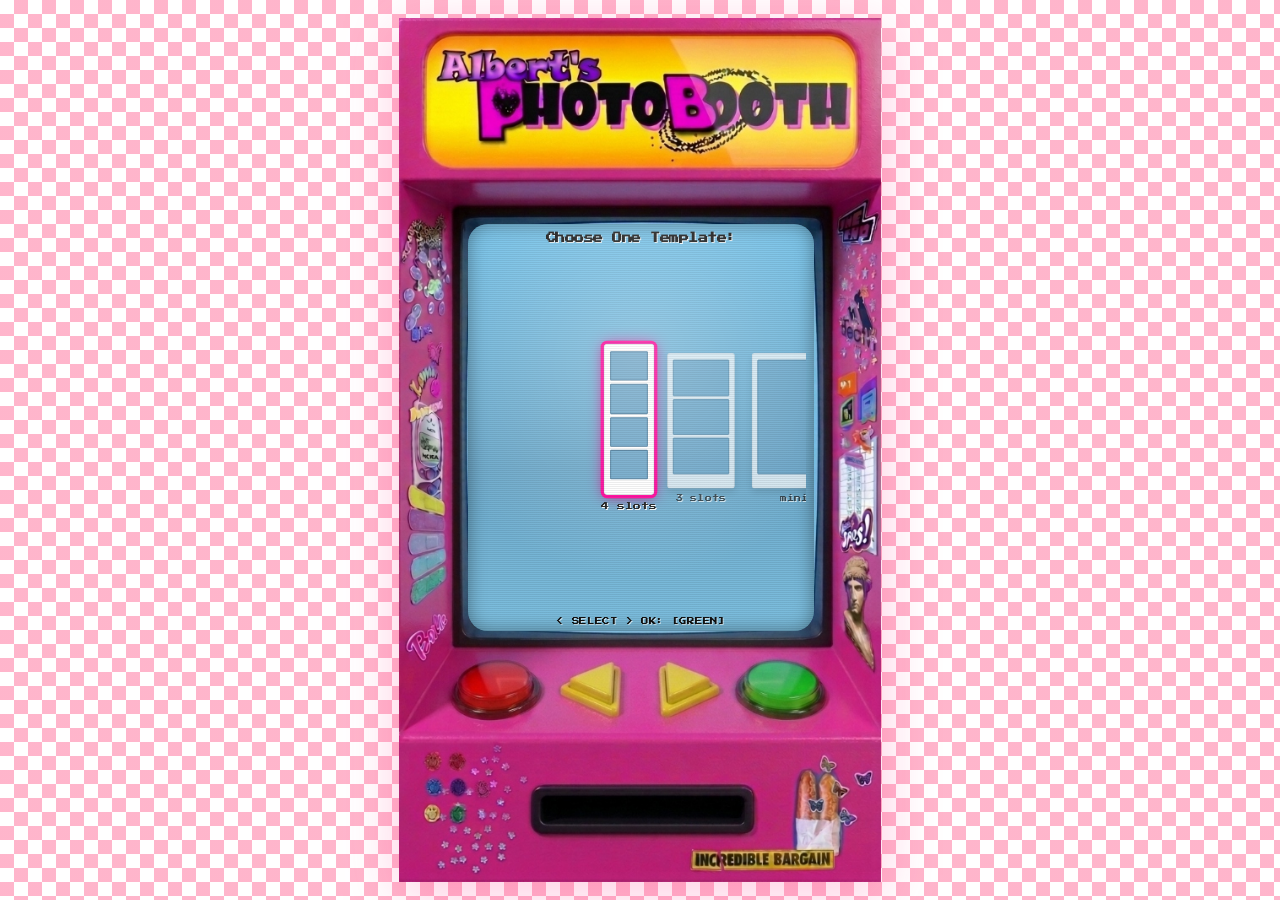
==== index.html @ 7cb74ea0 "main" ====
<!DOCTYPE html>
<html lang="zh-CN">
<head>
  <meta charset="UTF-8">
  <meta name="viewport" content="width=device-width, initial-scale=1.0, maximum-scale=1.0, user-scalable=no, viewport-fit=cover">
  <meta name="theme-color" content="#ff84a9">
  <meta name="apple-mobile-web-app-capable" content="yes">
  <meta name="apple-mobile-web-app-status-bar-style" content="black-translucent">
  <title>Albert's Photobooth</title>

  <!-- Google Pixel 字体 -->
  <link rel="preconnect" href="https://fonts.googleapis.com">
  <link rel="preconnect" href="https://fonts.gstatic.com" crossorigin>
  <link href="https://fonts.googleapis.com/css2?family=Press+Start+2P&display=swap" rel="stylesheet">

  <!-- 样式模块 -->
  <link rel="stylesheet" href="styles/reset.css">
  <link rel="stylesheet" href="styles/main.css">
</head>
<body>
  <div class="photobooth-app" id="app">
    <!-- 街机外壳容器 (移动端最大化自适应) -->
    <div class="arcade-cabinet-wrapper" id="cabinet-wrapper">
      <!-- 机身本体高保真底图 -->
      <img src="public/assets/cabinet.jpg" alt="Albert's Photobooth" class="cabinet-frame-img" />

      <!-- CRT 屏幕定位与扫描线视窗 (精准映射在机身正中内嵌显示器区域) -->
      <div class="crt-screen-viewport" id="crt-viewport">
        <div class="crt-screen-content" id="crt-content">
          <!-- 步骤 1~4 视图内容挂载于此 -->
        </div>
      </div>

      <!-- 物理按键点击热区 (覆盖于机身按键之上) -->
      <div class="arcade-controls-container">
        <button class="arcade-btn-hitbox btn-red-arcade" id="btn-arcade-red" title="返回 / 取消 / 重拍" aria-label="返回/重拍"></button>
        <button class="arcade-btn-hitbox btn-yellow-left" id="btn-arcade-prev" title="向左切换" aria-label="向左"></button>
        <button class="arcade-btn-hitbox btn-yellow-right" id="btn-arcade-next" title="向右切换" aria-label="向右"></button>
        <button class="arcade-btn-hitbox btn-green-arcade" id="btn-arcade-green" title="确认 / 下一步 / 拍摄" aria-label="确认/拍摄"></button>
      </div>

      <!-- 步骤(5) 出纸动效槽 (出纸口槽位于机身底部黑色长条位置) -->
      <div class="spit-dispenser-slot" id="spit-slot">
        <img src="" alt="Spitting Strip" class="spitting-photo-strip" id="spitting-strip" />
      </div>
    </div>

    <!-- 步骤(5) 最终落地页 (居中高清相框 + 贴近双胶囊按钮) -->
    <div class="result-landing-overlay" id="result-landing">
      <div class="result-photo-card" id="result-photo-card">
        <img src="" alt="Final Photo" id="result-final-img" />
      </div>
      <div class="result-action-bar">
        <button class="btn-capsule btn-capsule-restart" id="btn-landing-restart">🔄 RESTART</button>
        <button class="btn-capsule btn-capsule-download" id="btn-landing-download">💾 DOWNLOAD</button>
      </div>
    </div>
  </div>

  <!-- 主程序入口脚本 (原生 ES Module) -->
  <script type="module" src="src/app.js"></script>
</body>
</html>
---- styles/main.css ----
/* ==========================================================================
   Albert's PHOTOBOOTH - Y2K Purikura Cyber Arcade Stylesheet
   包含：
   1. 全局与粉白棋盘格背景 (60%透明度)
   2. 街机外壳容器与移动端满屏自适应
   3. CRT屏幕视口精准定位与复古扫描线质感
   4. 物理按键点击热区与按压手感反馈
   5. 步骤(5) 吐纸出片动效 (Spit FX) 与机身淡出
   6. 落地页结果大图展示与紧贴双胶囊操作按钮
   ========================================================================== */

/* 引入正统 Y2K 8-bit 复古像素字体 */
@import url('https://fonts.googleapis.com/css2?family=Press+Start+2P&display=swap');

:root {
  /* 品牌与色彩定义 */
  --color-primary: #ff2a85;
  --color-primary-light: #ff65a3;
  --color-accent-green: #00e676;
  --color-accent-red: #ff3366;
  --color-accent-yellow: #ffeb3b;
  --color-crt-blue: #70b7e6;
  --color-text-main: #2b1120;
  
  /* 棋盘格参数 */
  --checker-pink: rgba(255, 132, 169, 0.6);
  --checker-white: #ffffff;
  
  /* 字体规范 */
  --font-pixel: 'Press Start 2P', monospace, sans-serif;
  
  /* 动效曲线 */
  --ease-spring: cubic-bezier(0.175, 0.885, 0.32, 1.275);
  --ease-smooth: cubic-bezier(0.4, 0, 0.2, 1);
}

/* 基础重置 */
*, *::before, *::after {
  box-sizing: border-box;
  margin: 0;
  padding: 0;
  -webkit-tap-highlight-color: transparent;
  user-select: none;
}

html, body {
  width: 100%;
  height: 100%;
  overflow: hidden;
  position: fixed;
  background-color: var(--checker-white);
  font-family: var(--font-pixel);
  color: var(--color-text-main);
}

/* --------------------------------------------------------------------------
   1. 全局 60% 透明度粉白千禧棋盘格背景
   -------------------------------------------------------------------------- */
.photobooth-app {
  position: relative;
  width: 100%;
  height: 100dvh;
  display: flex;
  align-items: center;
  justify-content: center;
  overflow: hidden;
  
  /* 双向45度重叠渐变绘制经典棋盘格 */
  background-color: var(--checker-white);
  background-image: 
    linear-gradient(45deg, var(--checker-pink) 25%, transparent 25%), 
    linear-gradient(-45deg, var(--checker-pink) 25%, transparent 25%), 
    linear-gradient(45deg, transparent 75%, var(--checker-pink) 75%), 
    linear-gradient(-45deg, transparent 75%, var(--checker-pink) 75%);
  background-size: 28px 28px;
  background-position: 0 0, 0 14px, 14px -14px, -14px 0px;
}

/* --------------------------------------------------------------------------
   2. 街机外壳容器 (移动端最大化自适应)
   -------------------------------------------------------------------------- */
.arcade-cabinet-wrapper {
  position: relative;
  /* 571x1024 纵横比 (1 : 1.79) */
  aspect-ratio: 571 / 1024;
  height: 96dvh;
  max-height: 920px;
  max-width: 96vw;
  display: flex;
  justify-content: center;
  align-items: center;
  transition: opacity 0.6s var(--ease-smooth), transform 0.6s var(--ease-smooth);
  z-index: 10;
}

/* 机身本体高保真底图 */
.cabinet-frame-img {
  width: 100%;
  height: 100%;
  object-fit: contain;
  pointer-events: none;
  filter: drop-shadow(0 12px 28px rgba(255, 42, 133, 0.25));
}

/* 出片时机身整体淡出消失 */
.arcade-cabinet-wrapper.fade-out {
  opacity: 0;
  transform: scale(0.96);
  pointer-events: none;
}

/* --------------------------------------------------------------------------
   3. CRT 屏幕定位与扫描线视窗
   精准映射在机身正中内嵌显示器区域
   -------------------------------------------------------------------------- */
.crt-screen-viewport {
  position: absolute;
  top: 23.8%;
  left: 14.2%;
  width: 72.0%;
  height: 47.2%;
  border-radius: 20px;
  background: linear-gradient(180deg, #78c4ea 0%, #6da9ca 60%, #7dbfdf 100%);
  overflow: hidden;
  z-index: 12;
  box-shadow: inset 0 0 18px rgba(0, 0, 0, 0.4);
  display: flex;
  flex-direction: column;
}

/* 复古 CRT 电视扫描线与微光扫掠效果 */
.crt-screen-viewport::before {
  content: "";
  position: absolute;
  inset: 0;
  background: repeating-linear-gradient(
    0deg,
    rgba(0, 0, 0, 0.08) 0px,
    rgba(0, 0, 0, 0.08) 1px,
    transparent 1px,
    transparent 2px
  );
  pointer-events: none;
  z-index: 20;
}

.crt-screen-viewport::after {
  content: "";
  position: absolute;
  inset: 0;
  background: radial-gradient(circle at 50% 30%, rgba(255, 255, 255, 0.25) 0%, transparent 70%);
  pointer-events: none;
  z-index: 21;
}

/* CRT 屏幕内部内容挂载容器 (包含步骤 1~4) */
.crt-screen-content {
  position: relative;
  width: 100%;
  height: 100%;
  display: flex;
  flex-direction: column;
  z-index: 15;
  padding: 8px 8px 6px;
  overflow: hidden;
}

/* 步骤标题统一文字规范 */
.crt-step-title {
  font-size: 10px;
  line-height: 1.3;
  color: #1a1a1a;
  text-shadow: 1px 1px 0px rgba(255, 255, 255, 0.85);
  white-space: nowrap;
  letter-spacing: -0.5px;
  margin-bottom: 6px;
  text-align: center;
  flex-shrink: 0;
}

/* 底部状态/操作提示文字 */
.crt-screen-footer-hint {
  flex-shrink: 0;
  margin-top: auto;
  padding-top: 4px;
  text-align: center;
  font-size: 7.5px;
  color: #111;
  text-shadow: 1px 1px 0px rgba(255, 255, 255, 0.6);
  letter-spacing: -0.3px;
  white-space: nowrap;
}

.hint-blink {
  animation: hintBlink 1.2s infinite ease-in-out;
}

@keyframes hintBlink {
  0%, 100% { opacity: 1; }
  50% { opacity: 0.45; }
}

/* --------------------------------------------------------------------------
   4. 物理按键点击热区 (覆盖于机身按键之上)
   提供灵敏的按压下沉与触觉质感
   -------------------------------------------------------------------------- */
.arcade-controls-container {
  position: absolute;
  top: 73.0%;
  left: 9.0%;
  width: 82.0%;
  height: 8.8%;
  display: flex;
  align-items: center;
  justify-content: space-between;
  z-index: 25;
}

/* 通用按键热区基类 */
.arcade-btn-hitbox {
  background: transparent;
  border: none;
  outline: none;
  cursor: pointer;
  position: relative;
  transition: transform 0.08s ease-in-out, filter 0.08s ease-in-out;
}

/* 模拟街机按键真实的机械下沉回弹 */
.arcade-btn-hitbox:active {
  transform: translateY(4px) scale(0.96);
  filter: brightness(1.25);
}

/* 左侧红色大按钮 (重选 / 返回) */
.btn-red-arcade {
  width: 22%;
  height: 90%;
  border-radius: 50%;
}

/* 中间左向黄色三角键 (< PREV) */
.btn-yellow-left {
  width: 17%;
  height: 70%;
  clip-path: polygon(100% 0, 0 50%, 100% 100%);
}

/* 中间右向黄色三角键 (> NEXT) */
.btn-yellow-right {
  width: 17%;
  height: 70%;
  clip-path: polygon(0 0, 100% 50%, 0 100%);
}

/* 右侧绿色大按钮 (确认 / 拍摄) */
.btn-green-arcade {
  width: 22%;
  height: 90%;
  border-radius: 50%;
}

/* --------------------------------------------------------------------------
   5. 步骤(5) 出纸动效 (Spit Animation FX)
   出纸口槽位于机身底部黑色长条位置
   -------------------------------------------------------------------------- */
.spit-dispenser-slot {
  position: absolute;
  top: 89.0%;
  left: 27%;
  width: 46%;
  height: 4.2%;
  overflow: visible;
  clip-path: inset(0px -60px -350px -60px);
  z-index: 22;
  pointer-events: none;
}

/* 从出纸口缓缓吐出的相纸 */
.spitting-photo-strip {
  width: 72%;
  margin: 0 auto;
  border-radius: 4px;
  box-shadow: 0 10px 25px rgba(0, 0, 0, 0.45);
  transform-origin: top center;
  transform: translateY(-95%);
  opacity: 0;
  display: block;
}

/* 激活出纸动画 class */
.spitting-photo-strip.is-spitting {
  animation: photoSpitOut 3.2s cubic-bezier(0.22, 1, 0.36, 1) forwards;
}

/* 吐纸核心关键帧：向下平滑穿出，伴随微小纸张摇晃 */
@keyframes photoSpitOut {
  0% {
    transform: translateY(-92%) scale(0.92);
    opacity: 0.3;
  }
  25% {
    opacity: 1;
    transform: translateY(-50%) scale(0.95);
  }
  60% {
    transform: translateY(-5%) scale(0.98) rotate(-0.5deg);
  }
  85% {
    transform: translateY(20%) scale(1) rotate(0.4deg);
  }
  100% {
    transform: translateY(30%) scale(1.02) rotate(0deg);
    opacity: 1;
  }
}

/* --------------------------------------------------------------------------
   6. 步骤(5) 最终落地页 (居中高清相框 + 贴近双胶囊按钮)
   -------------------------------------------------------------------------- */
.result-landing-overlay {
  position: fixed;
  inset: 0;
  display: flex;
  flex-direction: column;
  align-items: center;
  justify-content: center;
  z-index: 50;
  padding: 16px 20px;
  pointer-events: none;
  opacity: 0;
  transition: opacity 0.5s ease-out;
  background: rgba(0, 0, 0, 0.45);
  backdrop-filter: blur(6px);
}

/* 激活落地页 */
.result-landing-overlay.is-active {
  opacity: 1;
  pointer-events: auto;
}

/* 居中展示的拍贴相片卡片 */
.result-photo-card {
  position: relative;
  max-height: 64dvh;
  max-width: 86vw;
  border-radius: 8px;
  background: #ffffff;
  padding: 6px;
  box-shadow: 
    0 16px 40px -8px rgba(255, 42, 133, 0.3),
    0 4px 14px rgba(0, 0, 0, 0.12),
    0 0 0 1px rgba(255, 255, 255, 0.9);
  display: flex;
  align-items: center;
  justify-content: center;
  animation: cardPopIn 0.6s var(--ease-spring) backwards;
  animation-delay: 0.1s;
}

.result-photo-card img {
  max-height: calc(64dvh - 12px);
  max-width: 100%;
  object-fit: contain;
  border-radius: 4px;
  display: block;
}

/* 向上紧贴相框的底部操作按钮栏 */
.result-action-bar {
  display: flex;
  align-items: center;
  justify-content: center;
  gap: 16px;
  margin-top: 18px; /* 紧贴相框，避免下坠过深 */
  width: 100%;
  max-width: 380px;
}

/* 网页胶囊按钮基础规范 */
.btn-capsule {
  flex: 1;
  height: 48px;
  border-radius: 9999px;
  font-family: var(--font-pixel);
  font-size: 11px;
  font-weight: 700;
  letter-spacing: 0.5px;
  cursor: pointer;
  display: inline-flex;
  align-items: center;
  justify-content: center;
  text-decoration: none;
  outline: none;
  transition: transform 0.15s ease, box-shadow 0.15s ease, background-color 0.2s ease;
  white-space: nowrap;
}

.btn-capsule:active {
  transform: scale(0.96) translateY(2px);
}

/* 左侧 RESTART 按钮 (白底粉字玫红边) */
.btn-capsule-restart {
  background-color: #ffffff;
  color: var(--color-primary);
  border: 2px solid var(--color-primary);
  box-shadow: 0 4px 12px rgba(255, 42, 133, 0.16);
}

.btn-capsule-restart:hover {
  background-color: #fff0f6;
  box-shadow: 0 6px 16px rgba(255, 42, 133, 0.24);
}

/* 右侧 DOWNLOAD 按钮 (热粉底白字高光) */
.btn-capsule-download {
  background: linear-gradient(180deg, #ff4095 0%, var(--color-primary) 100%);
  color: #ffffff;
  border: 2px solid #ff2a85;
  box-shadow: 0 6px 18px rgba(255, 42, 133, 0.4);
}

.btn-capsule-download:hover {
  filter: brightness(1.06);
  box-shadow: 0 8px 22px rgba(255, 42, 133, 0.5);
}

/* 结果卡片浮现入场动效 */
@keyframes cardPopIn {
  0% {
    opacity: 0;
    transform: scale(0.85) translateY(20px);
  }
  100% {
    opacity: 1;
    transform: scale(1) translateY(0);
  }
}

/* --------------------------------------------------------------------------
   7. CRT 荧幕内部各步骤组件与布局样式
   -------------------------------------------------------------------------- */
.crt-step-container {
  width: 100%;
  height: 100%;
  display: flex;
  flex-direction: column;
}

.crt-step-view {
  width: 100%;
  height: 100%;
  display: flex;
  flex-direction: column;
}

/* 模板选择与相框选择横向轮播 */
.crt-carousel-container {
  flex: 1;
  width: 100%;
  overflow-x: auto;
  overflow-y: hidden;
  display: flex;
  align-items: center;
  scroll-snap-type: x mandatory;
  -webkit-overflow-scrolling: touch;
  scrollbar-width: none;
  padding: 4px 0;
}

.crt-carousel-container::-webkit-scrollbar {
  display: none;
}

.crt-carousel-track {
  display: flex;
  gap: 12px;
  align-items: center;
  padding: 0 calc(50% - 36px);
  height: 100%;
}

/* 步骤 1：模板卡片 */
.crt-template-card {
  flex-shrink: 0;
  width: calc(144px * var(--template-aspect-ratio));
  height: 168px;
  scroll-snap-align: center;
  display: flex;
  flex-direction: column;
  align-items: center;
  cursor: pointer;
  opacity: 0.7;
  transform: scale(0.94);
  transition: all 0.2s cubic-bezier(0.2, 0.8, 0.2, 1);
}

.crt-template-card.active {
  opacity: 1;
  transform: scale(1.05);
}

.crt-card-paper {
  width: 100%;
  height: 144px;
  background: #ffffff;
  border-radius: 3px;
  padding: 6px 5px 14px;
  display: flex;
  flex-direction: column;
  align-items: center;
  box-shadow: 0 4px 8px rgba(0, 0, 0, 0.16);
  border: 1px solid rgba(0, 0, 0, 0.08);
  box-sizing: border-box;
  transition: outline 0.15s ease, box-shadow 0.15s ease;
}

.crt-template-card.active .crt-card-paper {
  outline: 3.5px solid #ff0099;
  box-shadow: 0 0 14px rgba(255, 0, 153, 0.85), 0 4px 10px rgba(0, 0, 0, 0.2);
}

.crt-card-slots {
  width: 100%;
  height: 100%;
  display: flex;
  flex-direction: column;
  gap: 3px;
}

.crt-slot-box {
  flex: 1;
  background-color: #6ea7c9;
  border: 1px solid #4a7d9e;
  border-radius: 1px;
}

.crt-card-label {
  font-size: 7.5px;
  color: #1a1a1a;
  text-shadow: 1px 1px 0px rgba(255, 255, 255, 0.9);
  margin-top: 6px;
  white-space: nowrap;
  letter-spacing: -0.4px;
}

/* 步骤 2：相框选择卡片 */
.crt-frame-card {
  flex-shrink: 0;
  width: 80px;
  height: 94%;
  max-height: 185px;
  scroll-snap-align: center;
  display: flex;
  flex-direction: column;
  align-items: center;
  justify-content: space-between;
  cursor: pointer;
  opacity: 0.65;
  transform: scale(0.92);
  transition: all 0.2s cubic-bezier(0.2, 0.8, 0.2, 1);
}

.crt-frame-card.active {
  opacity: 1;
  transform: scale(1.06);
}

.crt-frame-preview-box {
  width: 100%;
  flex: 1;
  display: flex;
  align-items: center;
  justify-content: center;
  position: relative;
  transition: filter 0.2s ease;
}

.crt-frame-img {
  max-height: 100%;
  max-width: 100%;
  object-fit: contain;
  display: block;
  filter: drop-shadow(0 3px 6px rgba(0, 0, 0, 0.35));
}

.crt-frame-card.active .crt-frame-img {
  filter: drop-shadow(0 0 8px #ff00aa) drop-shadow(0 4px 10px rgba(0, 0, 0, 0.45));
}

/* 步骤 3：拍摄页面 */
.crt-cam-container {
  width: 100%;
  height: 100%;
  display: flex;
  flex-direction: column;
}

.crt-cam-header {
  display: flex;
  align-items: center;
  justify-content: space-between;
  font-size: 8px;
  color: #1a1a1a;
  margin-bottom: 4px;
  flex-shrink: 0;
}

.crt-cam-tools {
  display: flex;
  gap: 6px;
}

.crt-mini-btn {
  background: rgba(255, 255, 255, 0.5);
  border: 1px solid rgba(0, 0, 0, 0.2);
  border-radius: 4px;
  font-size: 10px;
  padding: 2px 4px;
  cursor: pointer;
}

.crt-viewfinder-box {
  flex: 1;
  width: 100%;
  display: flex;
  align-items: center;
  justify-content: center;
  position: relative;
  overflow: hidden;
}

.crt-viewfinder {
  position: relative;
  max-height: 100%;
  max-width: 100%;
  background: #000;
  border-radius: 4px;
  overflow: hidden;
  box-shadow: 0 4px 10px rgba(0, 0, 0, 0.35);
}

.crt-cam-video {
  width: 100%;
  height: 100%;
  object-fit: cover;
  display: block;
}

.crt-cam-video.mirrored {
  transform: scaleX(-1);
}

/* 取景网格角落 */
.crt-grid-crosshair {
  position: absolute;
  inset: 6px;
  pointer-events: none;
  border: 1px dashed rgba(255, 255, 255, 0.35);
}

/* 倒计时浮层 */
.crt-countdown-layer {
  position: absolute;
  inset: 0;
  background: rgba(0, 0, 0, 0.55);
  display: flex;
  align-items: center;
  justify-content: center;
  z-index: 10;
}

.crt-countdown-layer.hidden {
  display: none;
}

.crt-countdown-digit {
  font-size: 48px;
  color: #ffeb3b;
  text-shadow: 2px 2px 0px #ff2a85, 0 0 15px rgba(255, 235, 59, 0.8);
  animation: countdownPop 0.8s cubic-bezier(0.18, 0.89, 0.32, 1.28) infinite;
}

@keyframes countdownPop {
  0% { transform: scale(0.6); opacity: 0; }
  50% { transform: scale(1.15); opacity: 1; }
  100% { transform: scale(1); opacity: 0.9; }
}

/* 快门白闪 */
.crt-flash-layer {
  position: absolute;
  inset: 0;
  background: #ffffff;
  opacity: 0;
  pointer-events: none;
  z-index: 15;
}

.crt-flash-layer.flash {
  animation: flashWhite 0.28s ease-out forwards;
}

@keyframes flashWhite {
  0% { opacity: 0.9; }
  100% { opacity: 0; }
}

/* 单张预览与红绿反馈指示 */
.crt-snapshot-review {
  position: absolute;
  inset: 0;
  background: #000;
  display: none;
  z-index: 8;
}

.crt-snapshot-review.visible {
  display: block;
}

.crt-snapshot-review img {
  width: 100%;
  height: 100%;
  object-fit: cover;
}

.crt-shot-prompt-bar {
  display: flex;
  align-items: center;
  justify-content: center;
  gap: 8px;
  font-size: 7.5px;
  margin-top: 4px;
  flex-shrink: 0;
}

.prompt-pill {
  padding: 3px 6px;
  border-radius: 4px;
  font-weight: 700;
}

.prompt-pill.red {
  background: #ff3366;
  color: #fff;
}

.prompt-pill.green {
  background: #00e676;
  color: #000;
}

/* 步骤 4：成品预览 */
.crt-preview-container {
  width: 100%;
  height: 100%;
  display: flex;
  flex-direction: column;
}

.crt-composite-box {
  flex: 1;
  width: 100%;
  display: flex;
  align-items: center;
  justify-content: center;
  overflow: hidden;
  padding: 2px 0;
}

.crt-composite-canvas {
  max-height: 100%;
  max-width: 100%;
  object-fit: contain;
  box-shadow: 0 4px 12px rgba(0, 0, 0, 0.35);
  border-radius: 3px;
  cursor: pointer;
}

.crt-tray-bar {
  flex-shrink: 0;
  display: flex;
  align-items: center;
  gap: 6px;
  overflow-x: auto;
  scrollbar-width: none;
  padding: 4px 0;
  margin-top: auto;
}

.crt-tray-bar::-webkit-scrollbar {
  display: none;
}

.crt-tray-item {
  flex-shrink: 0;
  background: rgba(255, 255, 255, 0.5);
  border: 1px solid rgba(0, 0, 0, 0.2);
  border-radius: 4px;
  padding: 2px 6px;
  font-size: 7px;
  cursor: pointer;
}

.crt-tray-item.active {
  background: #ff2a85;
  color: #fff;
  border-color: #ff00aa;
}

/* 移动端细微横竖屏边界处理 */
@media (max-height: 640px) {
  .result-photo-card {
    max-height: 58dvh;
  }
  .result-action-bar {
    margin-top: 12px;
  }
  .btn-capsule {
    height: 42px;
    font-size: 10px;
  }
}
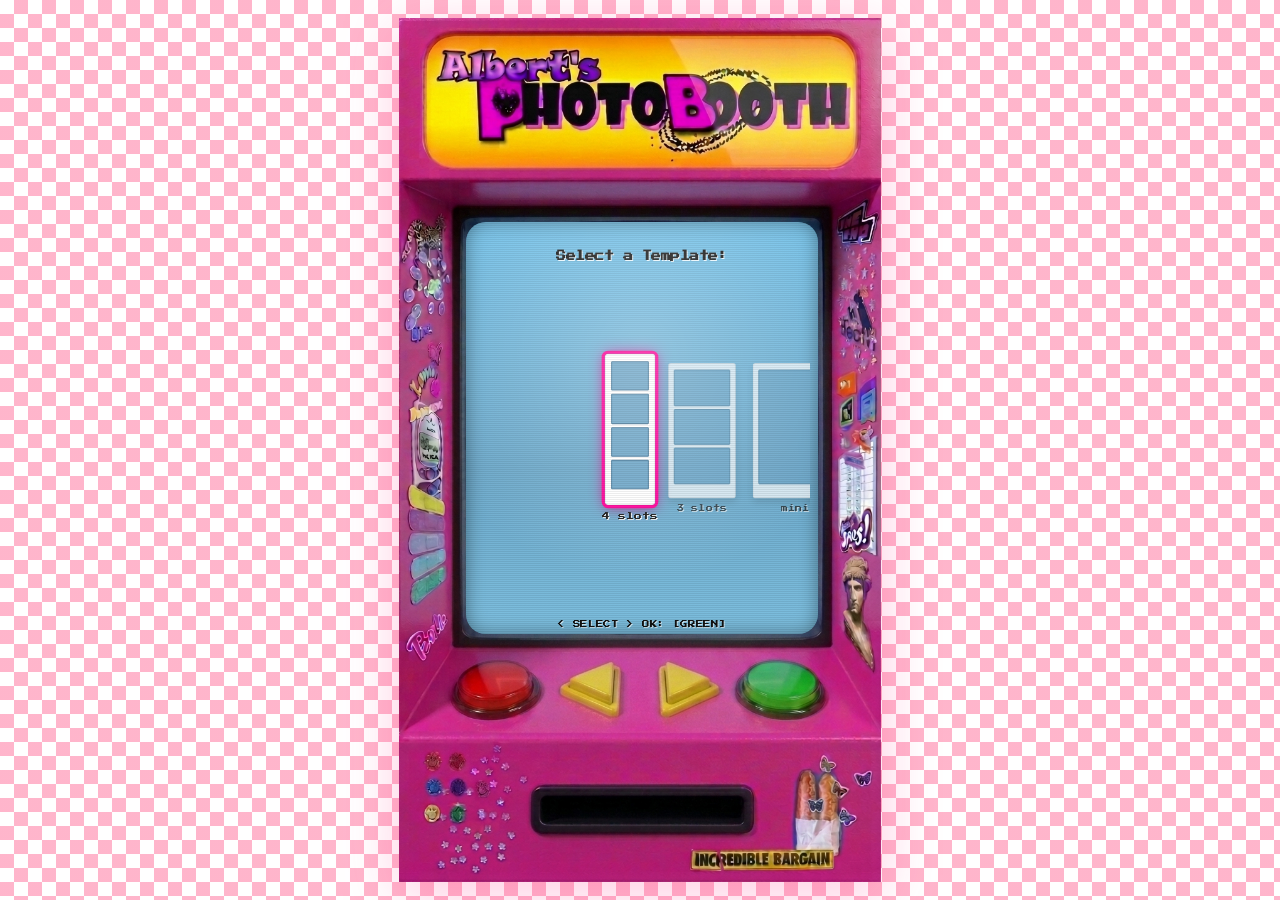
==== commit cf31a764: "fix3" ====
--- a/index.html
+++ b/index.html
@@ -22,7 +22,7 @@
     <!-- 街机外壳容器 (移动端最大化自适应) -->
     <div class="arcade-cabinet-wrapper" id="cabinet-wrapper">
       <!-- 机身本体高保真底图 -->
-      <img src="public/assets/cabinet.jpg" alt="Albert's Photobooth" class="cabinet-frame-img" />
+      <img src="./public/assets/cabinet.png" alt="Albert's Photobooth" class="cabinet-frame-img" />
 
       <!-- CRT 屏幕定位与扫描线视窗 (精准映射在机身正中内嵌显示器区域) -->
       <div class="crt-screen-viewport" id="crt-viewport">
--- a/styles/main.css
+++ b/styles/main.css
@@ -81,8 +81,8 @@
    -------------------------------------------------------------------------- */
 .arcade-cabinet-wrapper {
   position: relative;
-  /* 571x1024 纵横比 (1 : 1.79) */
-  aspect-ratio: 571 / 1024;
+  /* Match the transparent cabinet image dimensions */
+  aspect-ratio: 768 / 1376;
   height: 96dvh;
   max-height: 920px;
   max-width: 96vw;
@@ -115,10 +115,10 @@
    -------------------------------------------------------------------------- */
 .crt-screen-viewport {
   position: absolute;
-  top: 23.8%;
-  left: 14.2%;
-  width: 72.0%;
-  height: 47.2%;
+  top: 23.62%;
+  left: 13.93%;
+  width: 72.92%;
+  height: 47.67%;
   border-radius: 20px;
   background: linear-gradient(180deg, #78c4ea 0%, #6da9ca 60%, #7dbfdf 100%);
   overflow: hidden;
@@ -174,6 +174,7 @@
   white-space: nowrap;
   letter-spacing: -0.5px;
   margin-bottom: 6px;
+  margin-top: 20px;
   text-align: center;
   flex-shrink: 0;
 }
@@ -586,6 +587,14 @@
   filter: drop-shadow(0 3px 6px rgba(0, 0, 0, 0.35));
 }
 
+.step-frame-4slots .crt-frame-preview-box {
+  min-height: 0;
+}
+
+.step-frame-4slots .crt-frame-img {
+  max-height: 94%;
+}
+
 .crt-frame-card.active .crt-frame-img {
   filter: drop-shadow(0 0 8px #ff00aa) drop-shadow(0 4px 10px rgba(0, 0, 0, 0.45));
 }
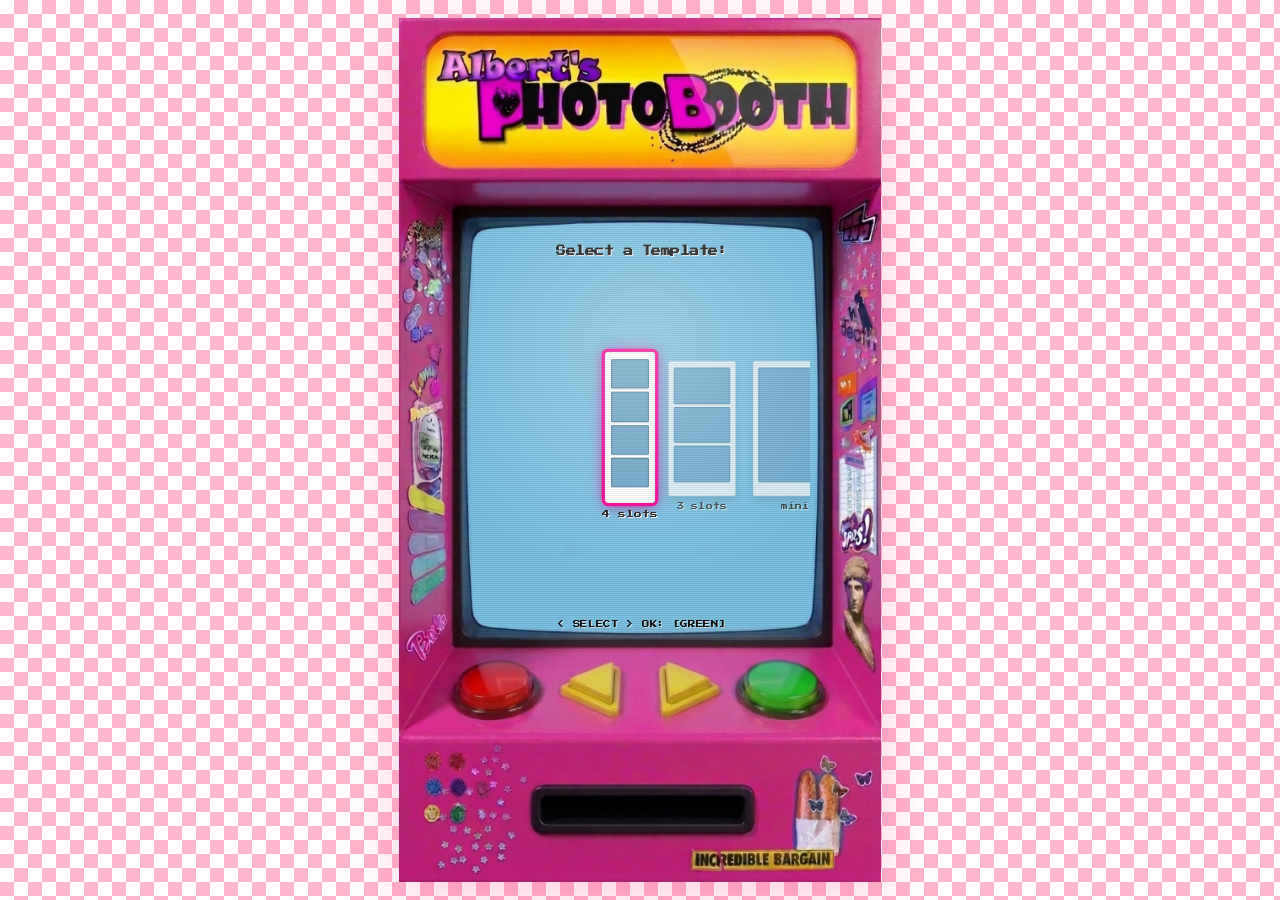
==== commit c9fffb57: "fix5" ====
--- a/index.html
+++ b/index.html
@@ -22,7 +22,7 @@
     <!-- 街机外壳容器 (移动端最大化自适应) -->
     <div class="arcade-cabinet-wrapper" id="cabinet-wrapper">
       <!-- 机身本体高保真底图 -->
-      <img src="./public/assets/cabinet.png" alt="Albert's Photobooth" class="cabinet-frame-img" />
+      <img src="./public/assets/cabinet.jpg" alt="Albert's Photobooth" class="cabinet-frame-img" />
 
       <!-- CRT 屏幕定位与扫描线视窗 (精准映射在机身正中内嵌显示器区域) -->
       <div class="crt-screen-viewport" id="crt-viewport">
--- a/styles/main.css
+++ b/styles/main.css
@@ -81,8 +81,6 @@
    -------------------------------------------------------------------------- */
 .arcade-cabinet-wrapper {
   position: relative;
-  /* Match the transparent cabinet image dimensions */
-  aspect-ratio: 768 / 1376;
   height: 96dvh;
   max-height: 920px;
   max-width: 96vw;
@@ -91,6 +89,7 @@
   align-items: center;
   transition: opacity 0.6s var(--ease-smooth), transform 0.6s var(--ease-smooth);
   z-index: 10;
+  visibility: hidden;
 }
 
 /* 机身本体高保真底图 */
@@ -120,12 +119,12 @@
   width: 72.92%;
   height: 47.67%;
   border-radius: 20px;
-  background: linear-gradient(180deg, #78c4ea 0%, #6da9ca 60%, #7dbfdf 100%);
+  background: transparent;
   overflow: hidden;
   z-index: 12;
-  box-shadow: inset 0 0 18px rgba(0, 0, 0, 0.4);
-  display: flex;
-  flex-direction: column;
+  display: flex;
+  flex-direction: column;
+  visibility: hidden;
 }
 
 /* 复古 CRT 电视扫描线与微光扫掠效果 */
@@ -174,7 +173,7 @@
   white-space: nowrap;
   letter-spacing: -0.5px;
   margin-bottom: 6px;
-  margin-top: 20px;
+  margin-top: 15px;
   text-align: center;
   flex-shrink: 0;
 }
